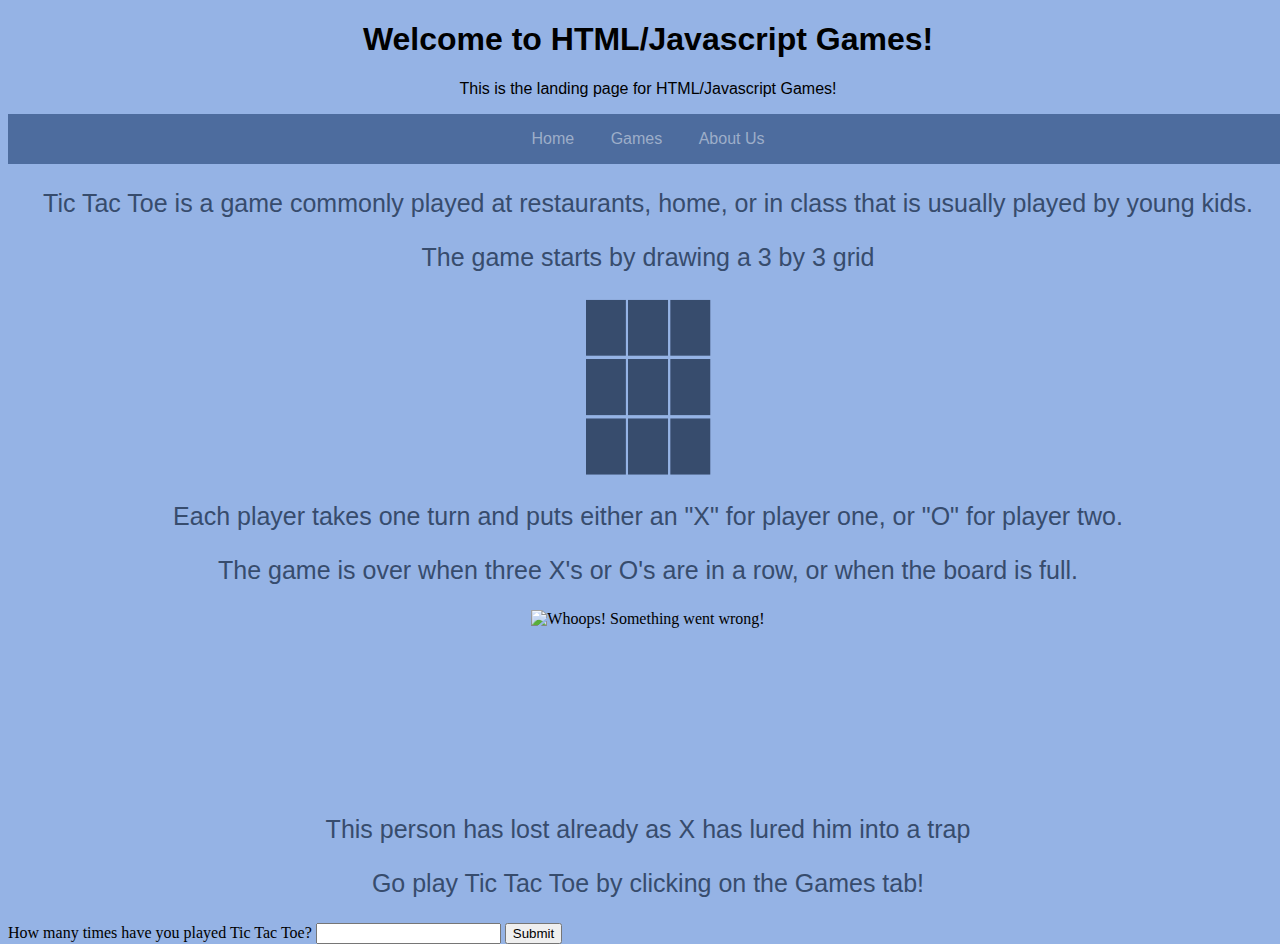
==== index.html @ 863cb077 "0.1.1 of my TicTacToe Website" ====
<!doctype html>
<!-- Nathan Evans -->
<html>
	<head>
		<title>HTML/Javascript Games</title>
		<link type="text/css" rel="stylesheet" href ="stylesheet.css">
		<meta charset="UTF-8">
        <meta name="description" content="HTML/Javascript Games">
        <meta name="keywords" content="Tic Tac Toe, War, Rock-Paper-Scissors">
        <meta name="author" content="Nathan Evans">
        <meta name="viewport" content="width=device-width, initial-scale=1.0">
	</head>
	<body>
	    
	<h1>Welcome to HTML/Javascript Games!</h1>
	
	<p class="LandingPage">This is the landing page for HTML/Javascript Games!</p>
	
	<div class="MainNavBar">
	    <a href="index.html">Home</a>
	    <a href="games.html">Games</a>
	    <a href="AboutUs.html">About Us</a>
	</div>
	
	<p class="mainInfo">Tic Tac Toe is a game commonly played at restaurants, home, or in class that is usually played by young kids.<br></p>
	<p class="mainInfo">The game starts by drawing a 3 by 3 grid</p>
    <p class = "gridWrapper"><img id="imgGrid" src="Images/3x3.png" alt="Whoops! Something went wrong!"></p>
	<p class="mainInfo">Each player takes one turn and puts either an "X" for player one, or "O" for player two.</p>
	<p class="mainInfo">The game is over when three X's or O's are in a row, or when the board is full.</p>
    <p class = "gridWrapper"><img id="imgGrid2" src="Images/FinishedGame.png" alt="Whoops! Something went wrong!"></p>
    <p class="mainInfo">This person has lost already as X has lured him into a trap</p>
    <p class="mainInfo">Go play Tic Tac Toe by clicking on the Games tab!</p>
        
    <form action="timesPlayed.php" method="post">
        How many times have you played Tic Tac Toe?
        <input type="text" name="timesPlayed">
        <input id="timesPlayedSubmit" type="submit">
        <p id="timesPlayedPara"></p>
    </form>
	</body>
</html>
---- stylesheet.css ----
/*Stylesheet for Retro Games!*/

/*Navigational Bar*/
div.MainNavBar {
    font-family: 'Abel', sans-serif;
    background-color: #4d6c9e;
    overflow: auto;
    white-space: nowrap;
    text-align: center
}
		
div.MainNavBar a {
    display: inline-block;
    color: #9daec9;
    text-align: center;
    padding: 1.25%;
    text-decoration: none;
}
		
div.MainNavBar a:hover {
    color: #bcd1f2;
    background-color: #374c6d;
}
/*Box for List of Games*/
div.GamesList {
    font-family: 'Abel', sans-serif;
    padding: 0.5%;
    background-color: #5473a8;
    text-align: center;
    font-size: 25px;
}
		
div.GamesList a {
    text-decoration: none;
    color: #9daec9;
}
		
div.GamesList a:hover {
    color: #bcd1f2;
}
/*html*/
html {
    height: 100%;
    width: 100%;
}
/*Body for all pages*/
body {
    height: 100%;
    width: 100%;
    background-color: #95b3e5;
}
/*Welcome to Prehistoric Games!*/
h1 {
    text-align: center;
    font-family: 'Abel', sans-serif;
    color: black;
}
/*Which game would you like to play?*/
p.Games1 {
    font-family: 'Abel', sans-serif;
    text-align: center;
}
p.LandingPage {
    font-family: 'Abel', sans-serif;
    text-align: center;
}
/*List of Games*/
ul.GamesList {
    margin: 0;
    padding: 0;
    width: 100%;
    height: 100%;
}

li.TicTacToeLink {
    display: inline-block;
    margin: 5%;
    padding: 1%;
}
li.RockPaperScissorsLink {
    display: inline-block;
    margin: 5%;
    padding: 1%;
}
li.WarLink {
    display: inline-block;
    margin: 5%;
    padding: 1%;
}
/*Images for Games List*/
img.TicTacToeImg {
    padding: 1%;
    margin: 1%;
    display:inline-block;

}
img.RockPaperScissorsImg {
    padding: 1%;
    margin: 1%;
    display:inline-block;
}
img.WarImg {
    padding: 1%;
    margin: 1%;
    display:inline-block;
}
/*Grid for Tic-Tac-Toe*/
a.buttonTTT {
    align-items: center;
    justify-content: center;
    position: relative;
    text-decoration: none;
    font-family: 'Montserrat', sans-serif;
    font-size: 1000%;
    padding: 0px;
    margin: 0px;
    display: flex;
    width: 160px;
    height: 160px;
    color: #80a7e5;
    background-color: #374c6d;
}
#topLeft {
    grid-column: 1 / 2;
    grid-row: 1 / 2;
}
#topMid {
    grid-column: 2 / 3;
    grid-row: 1 / 2;
}
#topRight {
    grid-column: 3 / 4;
    grid-row: 1 / 2;
}
#midLeft {
    grid-column: 1 / 2;
    grid-row: 2 / 3;
}
#midMid {
    grid-column: 2 / 3;
    grid-row: 2 / 3;
}
#midRight {
    grid-column: 3 / 4;
    grid-row: 2 / 3;
}
#botLeft {
    grid-column: 1 / 2;
    grid-row: 3 / 3;
}
#botMid {
    grid-column: 2 / 3;
    grid-row: 3 / 3;
}
#botRight {
    grid-column: 3 / 3;
    grid-row: 3 / 3;
}
/*Wrapper for Grid*/
div.TicTacToe {
    display: grid;
    grid-template-columns: repeat(3, 1fr);
    grid-gap: 10px;
    grid-auto-rows: minmax(100px, auto);
    top: 10%;
    left: 50%;
    transform: translate(-50%, 0%);
    width: 500px;
    height: 500px;
    position: relative;
}
#displayParagraph {
    position: relative;
    font-family: 'Montserrat', sans-serif;
    display: flex;
    height: 100px;
    width: 1000px;
    top: 10%;
    left: 50%;
    transform: translateX(-50%);
    align-items: center;
    justify-content: center;
    font-size: 25px;
    color: #374c6d;
    background-color: #80a7e5;
}
p.mainInfo {
	text-align: center;
	font-family: 'Montserrat', sans-serif;
	font-size: 25px;
	color: #374c6d;
    width: 100%;
}

p.gridWrapper {
    width: 100%;
    height: 20%;
    text-align: center;
}
#imgGrid {
    height: 100%;
    width: 10%;
}
#imgGrid2 {
    height: 100%;
    width: 10%;
}
div.aboutUs {
    text-indent: 25px;
    text-align: left;
    position: relative;
    font-family: 'Montserrat', sans-serif;
	font-size: 25px;
	color: #9daec9;
    background-color: #374c6d;
    top: 2.5%;
    padding: 2%;
    margin: 1%;

}
#aboutUsDivWrapper {
    vertical-align: middle;
    position: relative;
    width: 50%;
    height: 60%;
    left: 50%;
    margin: 1%;
    transform: translateX(-50%);
    background-color: #80a7e5;
}
#nathanEvans {
    z-index: 1;
    position: relative;
    float: right;
    width: 20%;
}
#timesPlayedSubmit.onclick {
    $("#timesPlayedPara").text("<?php echo $_POST["timesPlayed"]; ?>? That's not that bad, go play some more!");
}
#timesPlayedPara {
    
}
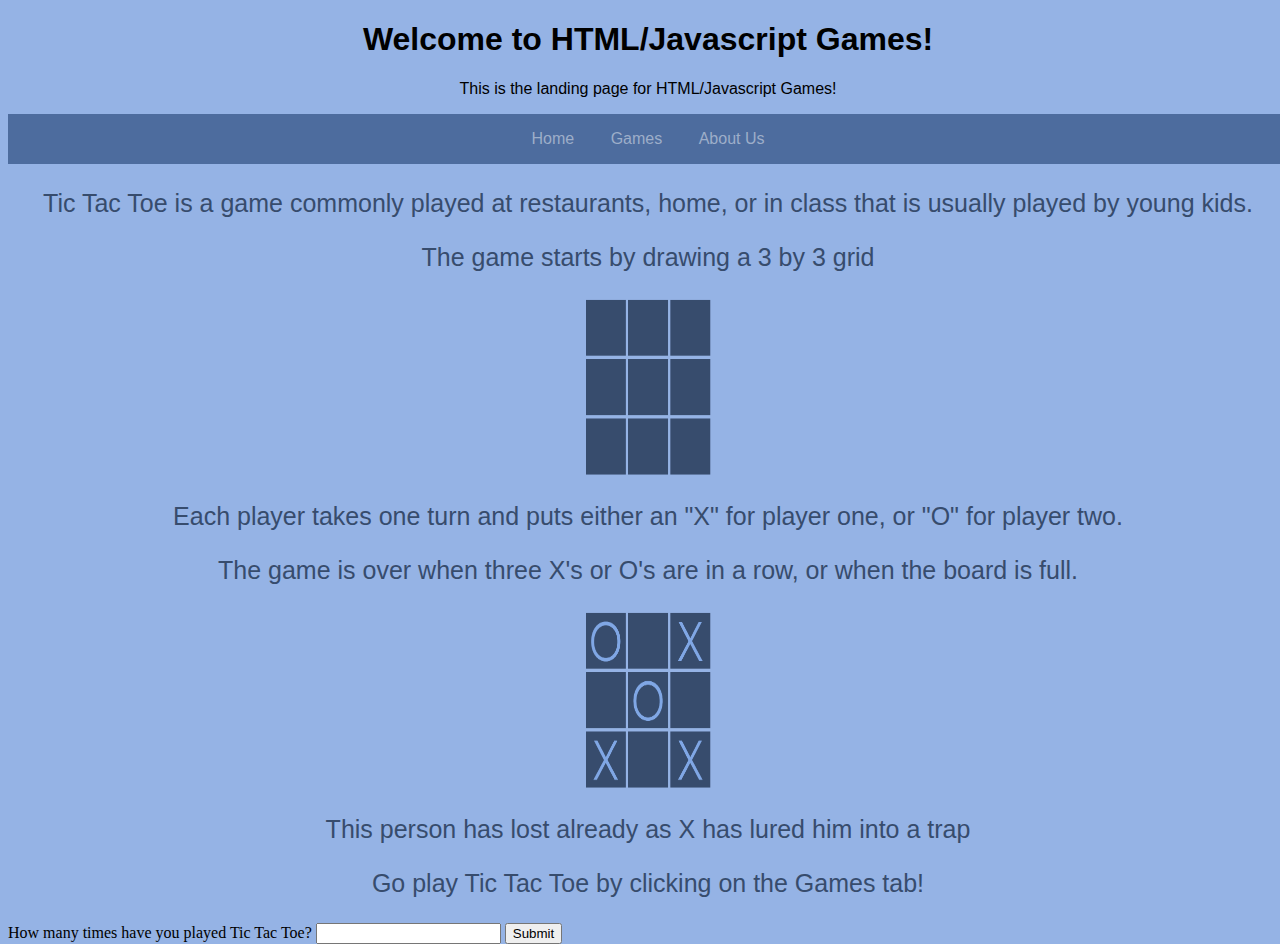
==== commit fe723ccd: "Fixed Image Issues" ====
--- a/index.html
+++ b/index.html
@@ -27,7 +27,7 @@
     <p class = "gridWrapper"><img id="imgGrid" src="Images/3x3.png" alt="Whoops! Something went wrong!"></p>
 	<p class="mainInfo">Each player takes one turn and puts either an "X" for player one, or "O" for player two.</p>
 	<p class="mainInfo">The game is over when three X's or O's are in a row, or when the board is full.</p>
-    <p class = "gridWrapper"><img id="imgGrid2" src="Images/FinishedGame.png" alt="Whoops! Something went wrong!"></p>
+    <p class = "gridWrapper"><img id="imgGrid2" src="Images/finishedGame.png" alt="Whoops! Something went wrong!"></p>
     <p class="mainInfo">This person has lost already as X has lured him into a trap</p>
     <p class="mainInfo">Go play Tic Tac Toe by clicking on the Games tab!</p>
         
